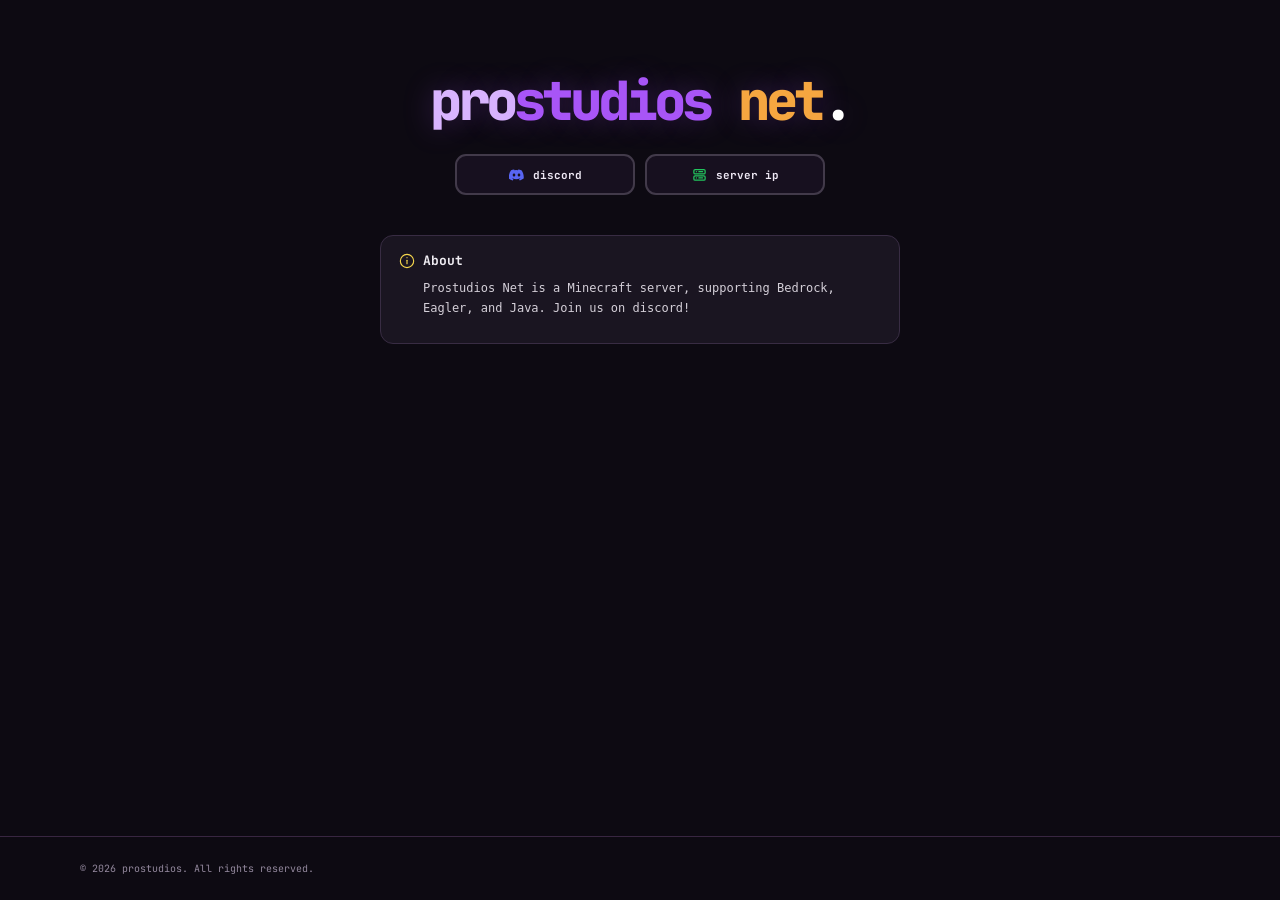
==== index.html @ 2d04cb17 "Create index.html" ====
<!DOCTYPE html>
<html lang="en">
<head>
  <meta charset="UTF-8">
  <meta name="viewport" content="width=device-width, initial-scale=1.0">
  <title>prostudios</title>

  <link rel="preconnect" href="https://fonts.googleapis.com">
  <link rel="preconnect" href="https://fonts.gstatic.com" crossorigin>
  <link href="https://fonts.googleapis.com/css2?family=JetBrains+Mono:wght@400;500;600;700;800&display=swap" rel="stylesheet">
  <link rel="icon" type="image/png" href="e5c7d8ddd85da7486add6e98117ebb0f.png">
  <link rel="stylesheet" href="style.css">
  <script src="main.js" defer></script>
</head>

<body>
  <header class="header">
    <a href="#" class="brand">pro<span>studios <span style="color:#f5a640">net</span><span style="color:#fff">.</span></span></a>

    <div class="header-buttons">
      <a href="https://discord.gg/7FMrXyRMy4" class="header-button discord-button" title="Copy invite">
        <svg viewBox="0 0 24 24" fill="currentColor">
          <path d="M19.73 5.35a19.8 19.8 0 0 0-4.88-1.5.07.07 0 0 0-.08.04c-.21.37-.45.85-.62 1.23a18.3 18.3 0 0 0-5.3 0c-.17-.38-.42-.86-.63-1.23a.08.08 0 0 0-.08-.04 19.7 19.7 0 0 0-4.88 1.5.07.07 0 0 0-.03.03C.14 9.85-.71 14.2-.29 18.5a.09.09 0 0 0 .04.07 19.9 19.9 0 0 0 5.98 3.02.08.08 0 0 0 .09-.03c.46-.63.87-1.29 1.22-1.99a.08.08 0 0 0-.04-.11 13.1 13.1 0 0 1-1.87-.9.08.08 0 0 1-.01-.13c.13-.1.25-.2.37-.31a.08.08 0 0 1 .08-.01c3.93 1.8 8.18 1.8 12.06 0a.08.08 0 0 1 .08.01c.12.11.24.21.37.31a.08.08 0 0 1-.01.13c-.6.35-1.22.65-1.87.9a.08.08 0 0 0-.04.11c.36.7.77 1.36 1.22 1.99a.08.08 0 0 0 .09.03 19.8 19.8 0 0 0 5.99-3.02.08.08 0 0 0 .04-.07c.5-4.97-.83-9.28-3.55-13.12a.06.06 0 0 0-.03-.03ZM8.02 15.16c-1.18 0-2.15-1.08-2.15-2.4s.95-2.4 2.15-2.4c1.21 0 2.17 1.09 2.15 2.4 0 1.32-.95 2.4-2.15 2.4Zm7.96 0c-1.18 0-2.15-1.08-2.15-2.4s.94-2.4 2.15-2.4c1.21 0 2.17 1.09 2.15 2.4 0 1.32-.94 2.4-2.15 2.4Z"/>
        </svg>
        discord
      </a>

      <button class="header-button copy-button" id="copyBtn" title="Copy IP">
        <svg viewBox="0 0 24 24" fill="none" stroke="currentColor" stroke-width="2" stroke-linecap="round" stroke-linejoin="round">
          <rect x="3" y="4" width="18" height="7" rx="2"/>
          <rect x="3" y="14" width="18" height="7" rx="2"/>
          <path d="M7 7.5h.01M7 17.5h.01M11 7.5h6M11 17.5h6"/>
        </svg>
        server ip
      </button>
    </div>

    <div class="info-box">
      <h3>
        <svg class="info-icon" viewBox="0 0 24 24" fill="none"
             stroke="currentColor" stroke-width="1.7"
             stroke-linecap="round" stroke-linejoin="round"
             aria-hidden="true">
          <circle cx="12" cy="12" r="10"/>
          <path d="M12 11v5"/>
          <path d="M12 7h.01"/>
        </svg>
        About
      </h3>

      <p>
        Prostudios Net is a Minecraft server, supporting Bedrock, Eagler, and Java. Join us on discord</a>!
      </p>
    </div>
  </header>

  <footer>
    <div class="container">
      <span>© 2026 prostudios. All rights reserved.</span>
    </div>
  </footer>
</body>
</html>
---- style.css ----
:root {
  --background: #0d0a12;
  --surface: #1c1523;
  --surface-light: #251a30;
  --purple: #a855f7;
  --purple-light: #c084fc;
  --text: #eee8f4;
  --muted: #93889d;
  --orange: #ff922e;
}

* {
  margin: 0;
  padding: 0;
  box-sizing: border-box;
}

html {
  scroll-behavior: smooth;
}

body {
  background: var(--background);
  color: var(--text);
  font-family: 'JetBrains Mono', monospace;
  font-size: 13px;
  min-height: 100vh;
  display: flex;
  flex-direction: column;
}

a {
  text-decoration: none;
  color: inherit;
}

.header {
  display: flex;
  flex-direction: column;
  justify-content: center;
  align-items: center;
  padding-top: 65px;
}

.brand {
  font-size: 54px;
  font-weight: 800;
  letter-spacing: -4px;
  color: #d8b4fe;
  text-shadow: 0 0 30px #a855f744;
}

.brand span {
  color: var(--purple);
}

.header-buttons {
  display: flex;
  gap: 10px;
  margin-top: 18px;
}

.header-button {
  position: relative;
  min-width: 180px;
  padding: 11px 16px;
  background: #17101f;
  border: 2px solid;
  border-radius: 11px;
  color: #eee8f4;
  font-family: 'JetBrains Mono', monospace;
  font-size: 11px;
  font-weight: 700;
  text-align: center;
  display: inline-flex;
  align-items: center;
  justify-content: center;
  gap: 9px;
  cursor: pointer;
  transition: transform .2s ease, background .2s ease, box-shadow .2s ease;
}

.discord-button {
  border-color: #423a4a;
}

.discord-button:hover {
  border-color: #5865f2;
  transform: translateY(-2px);
}

.copy-button {
  border-color: #423a4a;
}

.copy-button:hover {
  border-color: #22c55e;
  transform: translateY(-2px);
}

.header-button:active {
  transform: translateY(1px);
}

.header-button svg {
  width: 15px;
  height: 15px;
  flex-shrink: 0;
}

.discord-button svg {
  color: #5865f2;
}

.copy-button svg {
  color: #22c55e;
}

.header-button::after {
  position: absolute;
  bottom: calc(100% + 12px);
  left: 50%;
  transform: translate(-50%, 5px);
  padding: 8px 12px;
  border-radius: 7px;
  background: #251a30;
  border: 1px solid #51405f;
  color: #eee8f4;
  font-size: 10px;
  font-weight: 500;
  white-space: nowrap;
  opacity: 0;
  visibility: hidden;
  pointer-events: none;
  transition: opacity .2s ease, transform .2s ease, visibility .2s ease;
  z-index: 5;
}

.discord-button::after {
  content: "Copy invite";
}

.copy-button::after {
  content: "Copy IP";
}

.header-button:hover::after,
.header-button:focus-visible::after {
  opacity: 1;
  visibility: visible;
  transform: translate(-50%, 0);
}

.tagline {
  text-align: center;
  margin-top: 13px;
  color: var(--muted);
  font-size: 11px;
}

.info-box {
  width: min(520px, calc(100% - 40px));
  margin: 40px auto 48px;
  padding: 16px 18px;
  background: #1a1521;
  border: 1px solid #382c43;
  border-radius: 13px;
  color: #d4cfd8;
  text-align: left;
}

.info-box h3 {
  display: flex;
  align-items: center;
  gap: 8px;
  margin: 0 0 10px;
  color: #f0edf3;
  font-size: 13px;
  font-weight: 700;
}

.info-icon {
  width: 16px;
  height: 16px;
  color: #f5d64c;
  flex-shrink: 0;
}

.info-box p {
  margin: 0 0 8px 24px;
  font-size: 12px;
  line-height: 1.65;
  font-family: Consolas, monospace;
}

.info-box a {
  display: inline-block;
  color: #a9a2ae;
  font-size: 12px;
  text-decoration: underline;
  text-underline-offset: 2px;
}

.info-box a:hover {
  color: #ffffff;
}

footer {
  width: 100%;
  border-top: 1px solid #382641;
  padding: 25px 0;
  color: var(--muted);
  font-size: 10px;
  margin-top: auto;
}

footer .container {
  width: min(1120px, calc(100% - 40px));
  margin: auto;
  display: flex;
  justify-content: space-between;
}

footer a {
  color: var(--purple-light);
}

footer a:hover {
  color: white;
}

@media (max-width: 700px) {
  .header {
    padding-top: 45px;
  }

  .brand {
    font-size: 43px;
  }

  .header-buttons {
    width: 100%;
    justify-content: center;
    padding: 0 20px;
  }

  .header-button {
    min-width: 0;
    width: 145px;
  }

  .info-box {
    margin-top: 35px;
    margin-bottom: 40px;
  }

  footer .container {
    flex-direction: column;
    gap: 10px;
  }
}
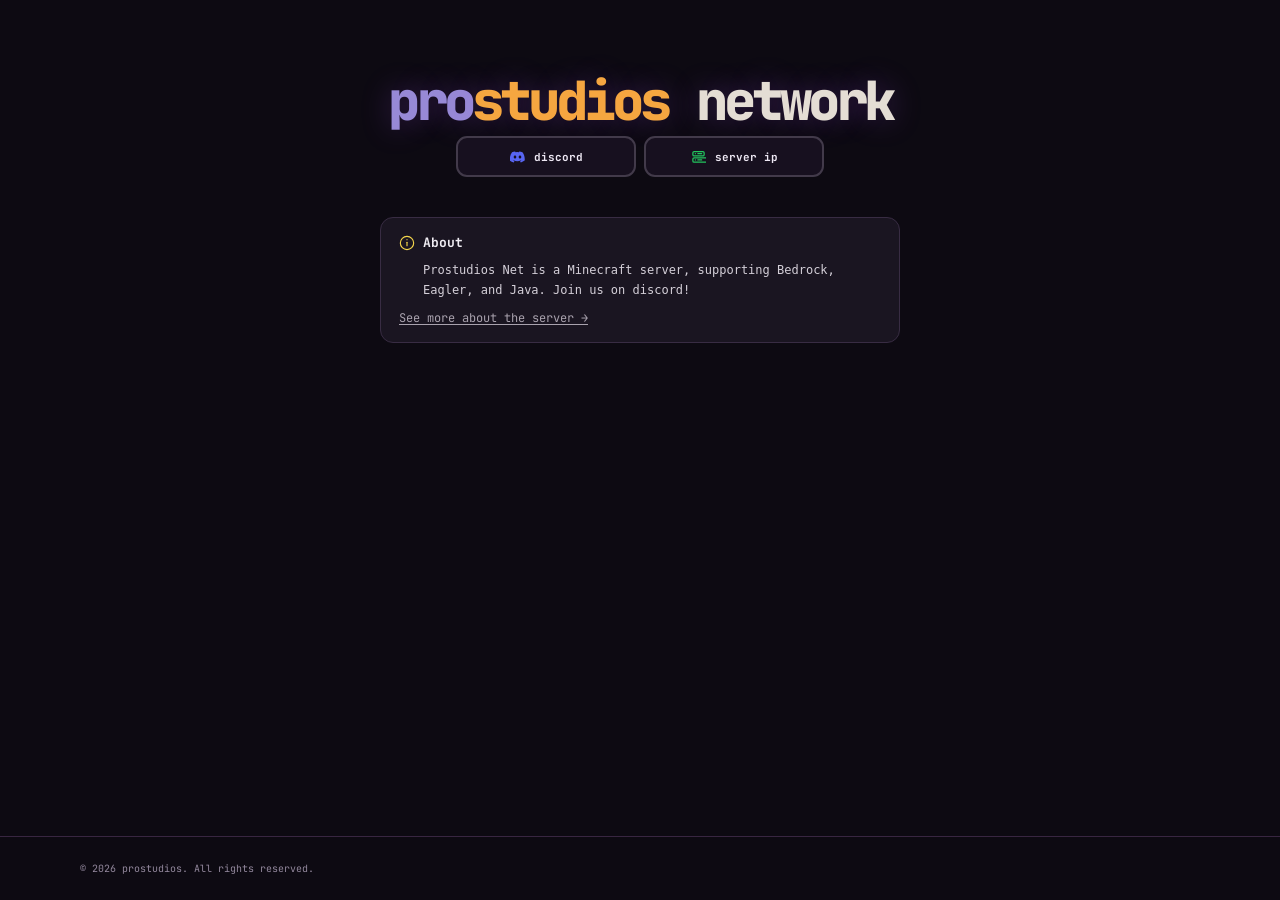
==== commit 255861be: "Create index.html" ====
--- a/index.html
+++ b/index.html
@@ -8,27 +8,27 @@
   <link rel="preconnect" href="https://fonts.googleapis.com">
   <link rel="preconnect" href="https://fonts.gstatic.com" crossorigin>
   <link href="https://fonts.googleapis.com/css2?family=JetBrains+Mono:wght@400;500;600;700;800&display=swap" rel="stylesheet">
-  <link rel="icon" type="image/png" href="e5c7d8ddd85da7486add6e98117ebb0f.png">
+  <link rel="icon" type="image/png" href="assets/e5c7d8ddd85da7486add6e98117ebb0f.png">
   <link rel="stylesheet" href="style.css">
   <script src="main.js" defer></script>
 </head>
 
 <body>
   <header class="header">
-    <a href="#" class="brand">pro<span>studios <span style="color:#f5a640">net</span><span style="color:#fff">.</span></span></a>
-
-    <div class="header-buttons">
+    <p href="#" class="brand" style="color:#9789d6">pro<span><span style="color:#f5a640">studios</span><span style="color:#e4ddd4"> network</span></span></p>
+  
+    <div class="sp-pill">
       <a href="https://discord.gg/7FMrXyRMy4" class="header-button discord-button" title="Copy invite">
         <svg viewBox="0 0 24 24" fill="currentColor">
           <path d="M19.73 5.35a19.8 19.8 0 0 0-4.88-1.5.07.07 0 0 0-.08.04c-.21.37-.45.85-.62 1.23a18.3 18.3 0 0 0-5.3 0c-.17-.38-.42-.86-.63-1.23a.08.08 0 0 0-.08-.04 19.7 19.7 0 0 0-4.88 1.5.07.07 0 0 0-.03.03C.14 9.85-.71 14.2-.29 18.5a.09.09 0 0 0 .04.07 19.9 19.9 0 0 0 5.98 3.02.08.08 0 0 0 .09-.03c.46-.63.87-1.29 1.22-1.99a.08.08 0 0 0-.04-.11 13.1 13.1 0 0 1-1.87-.9.08.08 0 0 1-.01-.13c.13-.1.25-.2.37-.31a.08.08 0 0 1 .08-.01c3.93 1.8 8.18 1.8 12.06 0a.08.08 0 0 1 .08.01c.12.11.24.21.37.31a.08.08 0 0 1-.01.13c-.6.35-1.22.65-1.87.9a.08.08 0 0 0-.04.11c.36.7.77 1.36 1.22 1.99a.08.08 0 0 0 .09.03 19.8 19.8 0 0 0 5.99-3.02.08.08 0 0 0 .04-.07c.5-4.97-.83-9.28-3.55-13.12a.06.06 0 0 0-.03-.03ZM8.02 15.16c-1.18 0-2.15-1.08-2.15-2.4s.95-2.4 2.15-2.4c1.21 0 2.17 1.09 2.15 2.4 0 1.32-.95 2.4-2.15 2.4Zm7.96 0c-1.18 0-2.15-1.08-2.15-2.4s.94-2.4 2.15-2.4c1.21 0 2.17 1.09 2.15 2.4 0 1.32-.94 2.4-2.15 2.4Z"/>
         </svg>
-        discord
+         discord
       </a>
 
       <button class="header-button copy-button" id="copyBtn" title="Copy IP">
         <svg viewBox="0 0 24 24" fill="none" stroke="currentColor" stroke-width="2" stroke-linecap="round" stroke-linejoin="round">
           <rect x="3" y="4" width="18" height="7" rx="2"/>
-          <rect x="3" y="14" width="18" height="7" rx="2"/>
+          <rect x="3" y="14" width="110" height="7" rx="2"/>
           <path d="M7 7.5h.01M7 17.5h.01M11 7.5h6M11 17.5h6"/>
         </svg>
         server ip
@@ -51,6 +51,7 @@
       <p>
         Prostudios Net is a Minecraft server, supporting Bedrock, Eagler, and Java. Join us on discord</a>!
       </p>
+      <a href="https://play.prostudios.2bd.net/">See more about the server →</a>      
     </div>
   </header>
 
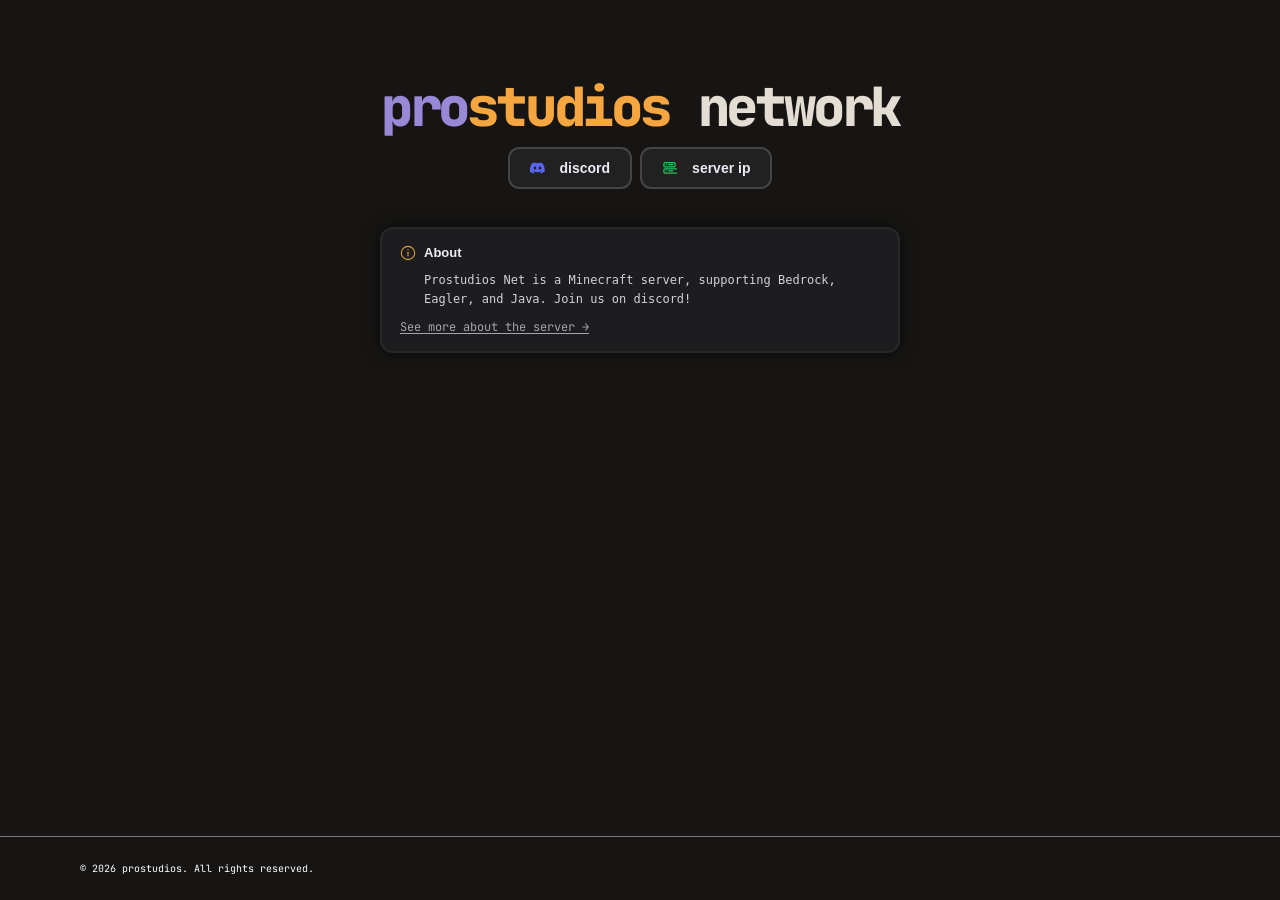
==== commit 2f52de0b: "update ui" ====
--- a/index.html
+++ b/index.html
@@ -18,7 +18,7 @@
     <p href="#" class="brand" style="color:#9789d6">pro<span><span style="color:#f5a640">studios</span><span style="color:#e4ddd4"> network</span></span></p>
   
     <div class="sp-pill">
-      <a href="https://discord.gg/7FMrXyRMy4" class="header-button discord-button" title="Copy invite">
+      <a href="https://discord.gg/7FMrXyRMy4" class="header-button discord-button" title="Join our discord">
         <svg viewBox="0 0 24 24" fill="currentColor">
           <path d="M19.73 5.35a19.8 19.8 0 0 0-4.88-1.5.07.07 0 0 0-.08.04c-.21.37-.45.85-.62 1.23a18.3 18.3 0 0 0-5.3 0c-.17-.38-.42-.86-.63-1.23a.08.08 0 0 0-.08-.04 19.7 19.7 0 0 0-4.88 1.5.07.07 0 0 0-.03.03C.14 9.85-.71 14.2-.29 18.5a.09.09 0 0 0 .04.07 19.9 19.9 0 0 0 5.98 3.02.08.08 0 0 0 .09-.03c.46-.63.87-1.29 1.22-1.99a.08.08 0 0 0-.04-.11 13.1 13.1 0 0 1-1.87-.9.08.08 0 0 1-.01-.13c.13-.1.25-.2.37-.31a.08.08 0 0 1 .08-.01c3.93 1.8 8.18 1.8 12.06 0a.08.08 0 0 1 .08.01c.12.11.24.21.37.31a.08.08 0 0 1-.01.13c-.6.35-1.22.65-1.87.9a.08.08 0 0 0-.04.11c.36.7.77 1.36 1.22 1.99a.08.08 0 0 0 .09.03 19.8 19.8 0 0 0 5.99-3.02.08.08 0 0 0 .04-.07c.5-4.97-.83-9.28-3.55-13.12a.06.06 0 0 0-.03-.03ZM8.02 15.16c-1.18 0-2.15-1.08-2.15-2.4s.95-2.4 2.15-2.4c1.21 0 2.17 1.09 2.15 2.4 0 1.32-.95 2.4-2.15 2.4Zm7.96 0c-1.18 0-2.15-1.08-2.15-2.4s.94-2.4 2.15-2.4c1.21 0 2.17 1.09 2.15 2.4 0 1.32-.94 2.4-2.15 2.4Z"/>
         </svg>
@@ -51,7 +51,7 @@
       <p>
         Prostudios Net is a Minecraft server, supporting Bedrock, Eagler, and Java. Join us on discord</a>!
       </p>
-      <a href="https://play.prostudios.2bd.net/">See more about the server →</a>      
+      <a href="https://play.prostudios.2bd.net/" title="Go to the main server website">See more about the server →</a>      
     </div>
   </header>
 
--- a/style.css
+++ b/style.css
@@ -1,11 +1,11 @@
 :root {
-  --background: #0d0a12;
+  --background: #161514;
   --surface: #1c1523;
-  --surface-light: #251a30;
+  --surface-light: #18111f;
   --purple: #a855f7;
   --purple-light: #c084fc;
   --text: #eee8f4;
-  --muted: #93889d;
+  --muted: #fff;
   --orange: #ff922e;
 }
 
@@ -45,13 +45,9 @@
 .brand {
   font-size: 54px;
   font-weight: 800;
-  letter-spacing: -4px;
-  color: #d8b4fe;
-  text-shadow: 0 0 30px #a855f744;
-}
-
-.brand span {
-  color: var(--purple);
+  line-height: 1.55;
+  letter-spacing: -3.2px;
+  color: #777679;
 }
 
 .header-buttons {
@@ -60,28 +56,49 @@
   margin-top: 18px;
 }
 
+.sp-pill {
+    display: inline-flex;
+    align-items: center;
+    gap: 8px;
+    height: 38px;
+    padding: 0 16px;
+    border-radius: var(--r-md);
+    cursor: pointer;
+    border: 1.5px solid var(--color-hairline)rgba(255,255,255,.12)
+;
+    background: var(--panel);
+    color: var(--color-ink);
+    box-shadow: 0 2px 0 var(--color-hairline);
+    font-family: var(--font-display);
+    font-size: 14px;
+    font-weight: 600;
+    white-space: nowrap;
+    transition: transform .2s cubic-bezier(.3, 1.6, .55, 1), border-color .2s, background .2s;
+}
+
 .header-button {
   position: relative;
-  min-width: 180px;
-  padding: 11px 16px;
+  padding: 11px 20px;
   background: #17101f;
-  border: 2px solid;
-  border-radius: 11px;
+  border: 2.4px solid;
+  border-radius: 11.3px;
   color: #eee8f4;
   font-family: 'JetBrains Mono', monospace;
-  font-size: 11px;
-  font-weight: 700;
+  font-size: 14px;
+  font-family: "Inter",ui-sans-serif,sans-serif;
+  font-weight: 650;
   text-align: center;
   display: inline-flex;
   align-items: center;
   justify-content: center;
-  gap: 9px;
+  gap: 15px;
   cursor: pointer;
-  transition: transform .2s ease, background .2s ease, box-shadow .2s ease;
+  transition: transform .2s cubic-bezier(.3, 1.6, .55, 1), border-color .2s, background .2s;
 }
 
 .discord-button {
-  border-color: #423a4a;
+  border-color: #454546;
+  background: #222121;
 }
 
 .discord-button:hover {
@@ -89,8 +106,9 @@
   transform: translateY(-2px);
 }
 
-.copy-button {
-  border-color: #423a4a;
+.copy-button {  
+  border-color: #454546;
+  background: #222121;
 }
 
 .copy-button:hover {
@@ -123,8 +141,8 @@
   transform: translate(-50%, 5px);
   padding: 8px 12px;
   border-radius: 7px;
-  background: #251a30;
-  border: 1px solid #51405f;
+  background: #202020;
+  border: 1px solid #3a393a;
   color: #eee8f4;
   font-size: 10px;
   font-weight: 500;
@@ -136,13 +154,6 @@
   z-index: 5;
 }
 
-.discord-button::after {
-  content: "Copy invite";
-}
-
-.copy-button::after {
-  content: "Copy IP";
-}
 
 .header-button:hover::after,
 .header-button:focus-visible::after {
@@ -162,9 +173,10 @@
   width: min(520px, calc(100% - 40px));
   margin: 40px auto 48px;
   padding: 16px 18px;
-  background: #1a1521;
-  border: 1px solid #382c43;
+  background: #1d1d1f;
+  border: 2.5px solid #292828;
   border-radius: 13px;
+  box-shadow: 0 0 15px rgba(0, 0, 0, 0.5);
   color: #d4cfd8;
   text-align: left;
 }
@@ -176,13 +188,14 @@
   margin: 0 0 10px;
   color: #f0edf3;
   font-size: 13px;
-  font-weight: 700;
+  font-weight: 750;
+  font-family: "Inter",ui-sans-serif,sans-serif;
 }
 
 .info-icon {
   width: 16px;
   height: 16px;
-  color: #f5d64c;
+  color: #d49d36;
   flex-shrink: 0;
 }
 
@@ -207,7 +220,7 @@
 
 footer {
   width: 100%;
-  border-top: 1px solid #382641;
+  border-top: 1px solid #7a767c;
   padding: 25px 0;
   color: var(--muted);
   font-size: 10px;
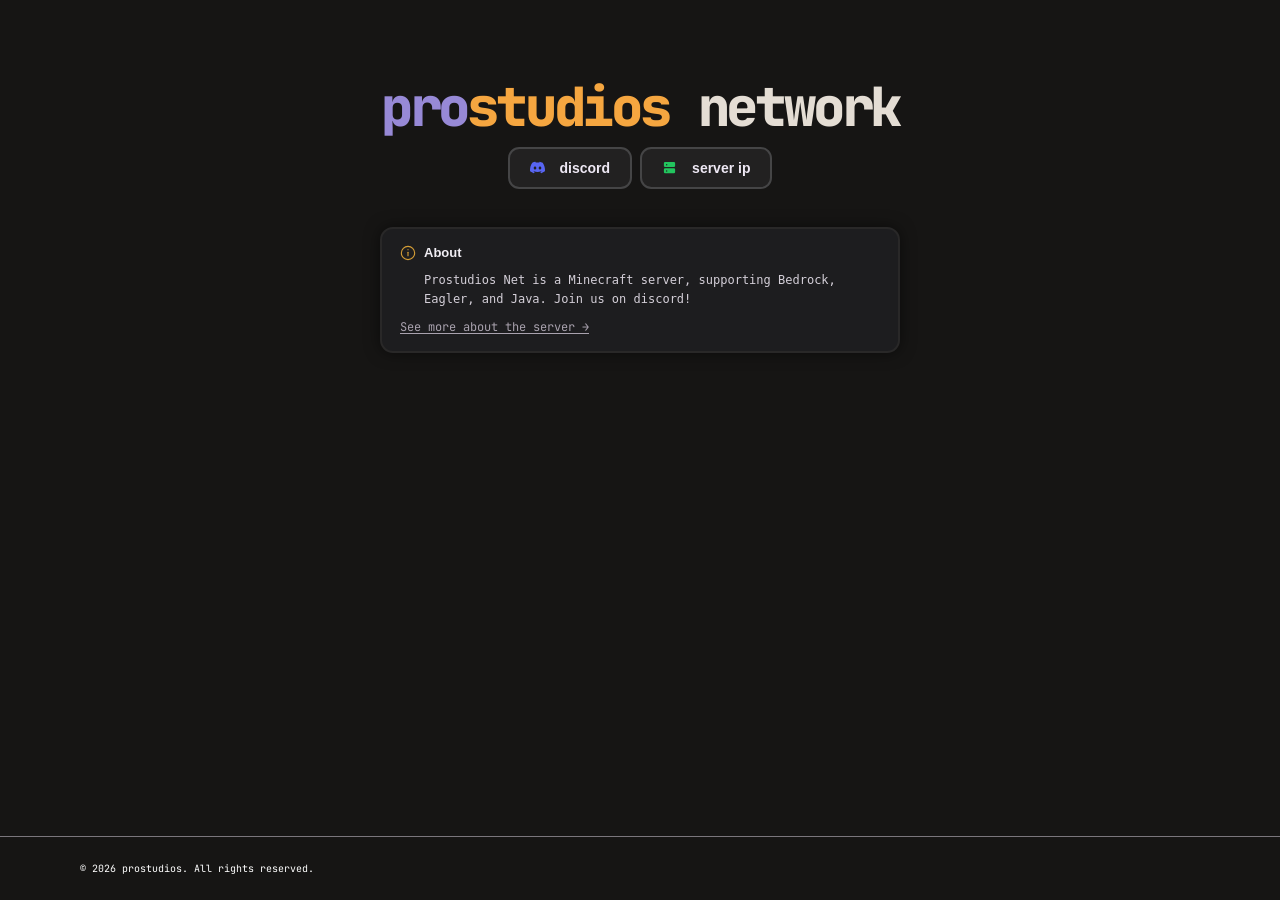
==== commit e8bc8fd4: "update: change svgs for both button" ====
--- a/index.html
+++ b/index.html
@@ -19,18 +19,12 @@
   
     <div class="sp-pill">
       <a href="https://discord.gg/7FMrXyRMy4" class="header-button discord-button" title="Join our discord">
-        <svg viewBox="0 0 24 24" fill="currentColor">
-          <path d="M19.73 5.35a19.8 19.8 0 0 0-4.88-1.5.07.07 0 0 0-.08.04c-.21.37-.45.85-.62 1.23a18.3 18.3 0 0 0-5.3 0c-.17-.38-.42-.86-.63-1.23a.08.08 0 0 0-.08-.04 19.7 19.7 0 0 0-4.88 1.5.07.07 0 0 0-.03.03C.14 9.85-.71 14.2-.29 18.5a.09.09 0 0 0 .04.07 19.9 19.9 0 0 0 5.98 3.02.08.08 0 0 0 .09-.03c.46-.63.87-1.29 1.22-1.99a.08.08 0 0 0-.04-.11 13.1 13.1 0 0 1-1.87-.9.08.08 0 0 1-.01-.13c.13-.1.25-.2.37-.31a.08.08 0 0 1 .08-.01c3.93 1.8 8.18 1.8 12.06 0a.08.08 0 0 1 .08.01c.12.11.24.21.37.31a.08.08 0 0 1-.01.13c-.6.35-1.22.65-1.87.9a.08.08 0 0 0-.04.11c.36.7.77 1.36 1.22 1.99a.08.08 0 0 0 .09.03 19.8 19.8 0 0 0 5.99-3.02.08.08 0 0 0 .04-.07c.5-4.97-.83-9.28-3.55-13.12a.06.06 0 0 0-.03-.03ZM8.02 15.16c-1.18 0-2.15-1.08-2.15-2.4s.95-2.4 2.15-2.4c1.21 0 2.17 1.09 2.15 2.4 0 1.32-.95 2.4-2.15 2.4Zm7.96 0c-1.18 0-2.15-1.08-2.15-2.4s.94-2.4 2.15-2.4c1.21 0 2.17 1.09 2.15 2.4 0 1.32-.94 2.4-2.15 2.4Z"/>
-        </svg>
+       <svg viewBox="0 0 24 24" fill="currentColor" aria-hidden="true"><path d="M20.317 4.37a19.79 19.79 0 0 0-4.885-1.515.074.074 0 0 0-.079.037c-.21.375-.444.864-.608 1.25a18.27 18.27 0 0 0-5.487 0 12.64 12.64 0 0 0-.617-1.25.077.077 0 0 0-.079-.037A19.74 19.74 0 0 0 3.677 4.37a.07.07 0 0 0-.032.027C.533 9.046-.32 13.58.099 18.057a.082.082 0 0 0 .031.057 19.9 19.9 0 0 0 5.993 3.03.078.078 0 0 0 .084-.028c.462-.63.874-1.295 1.226-1.994a.076.076 0 0 0-.041-.106 13.1 13.1 0 0 1-1.872-.892.077.077 0 0 1-.008-.128c.126-.094.252-.192.372-.291a.074.074 0 0 1 .077-.01c3.928 1.793 8.18 1.793 12.062 0a.074.074 0 0 1 .078.01c.12.098.246.198.373.292a.077.077 0 0 1-.006.127 12.3 12.3 0 0 1-1.873.892.077.077 0 0 0-.041.107c.36.698.772 1.362 1.225 1.993a.076.076 0 0 0 .084.028 19.84 19.84 0 0 0 6.002-3.03.077.077 0 0 0 .032-.054c.5-5.177-.838-9.674-3.549-13.66a.061.061 0 0 0-.031-.03zM8.02 15.33c-1.183 0-2.157-1.085-2.157-2.419 0-1.333.956-2.419 2.157-2.419 1.21 0 2.176 1.096 2.157 2.42 0 1.333-.956 2.418-2.157 2.418zm7.975 0c-1.183 0-2.157-1.085-2.157-2.419 0-1.333.955-2.419 2.157-2.419 1.21 0 2.176 1.096 2.157 2.42 0 1.333-.946 2.418-2.157 2.418z"></path></svg>
          discord
       </a>
 
       <button class="header-button copy-button" id="copyBtn" title="Copy IP">
-        <svg viewBox="0 0 24 24" fill="none" stroke="currentColor" stroke-width="2" stroke-linecap="round" stroke-linejoin="round">
-          <rect x="3" y="4" width="18" height="7" rx="2"/>
-          <rect x="3" y="14" width="110" height="7" rx="2"/>
-          <path d="M7 7.5h.01M7 17.5h.01M11 7.5h6M11 17.5h6"/>
-        </svg>
+       <svg viewBox="0 0 24 24" fill="currentColor" aria-hidden="true"><path fill-rule="evenodd" d="M5 3h14a2 2 0 0 1 2 2v4a2 2 0 0 1-2 2H5a2 2 0 0 1-2-2V5a2 2 0 0 1 2-2zm2.5 3.4a1.1 1.1 0 1 0 0 2.2 1.1 1.1 0 0 0 0-2.2zM5 13h14a2 2 0 0 1 2 2v4a2 2 0 0 1-2 2H5a2 2 0 0 1-2-2v-4a2 2 0 0 1 2-2zm2.5 3.4a1.1 1.1 0 1 0 0 2.2 1.1 1.1 0 0 0 0-2.2z"></path></svg>
         server ip
       </button>
     </div>
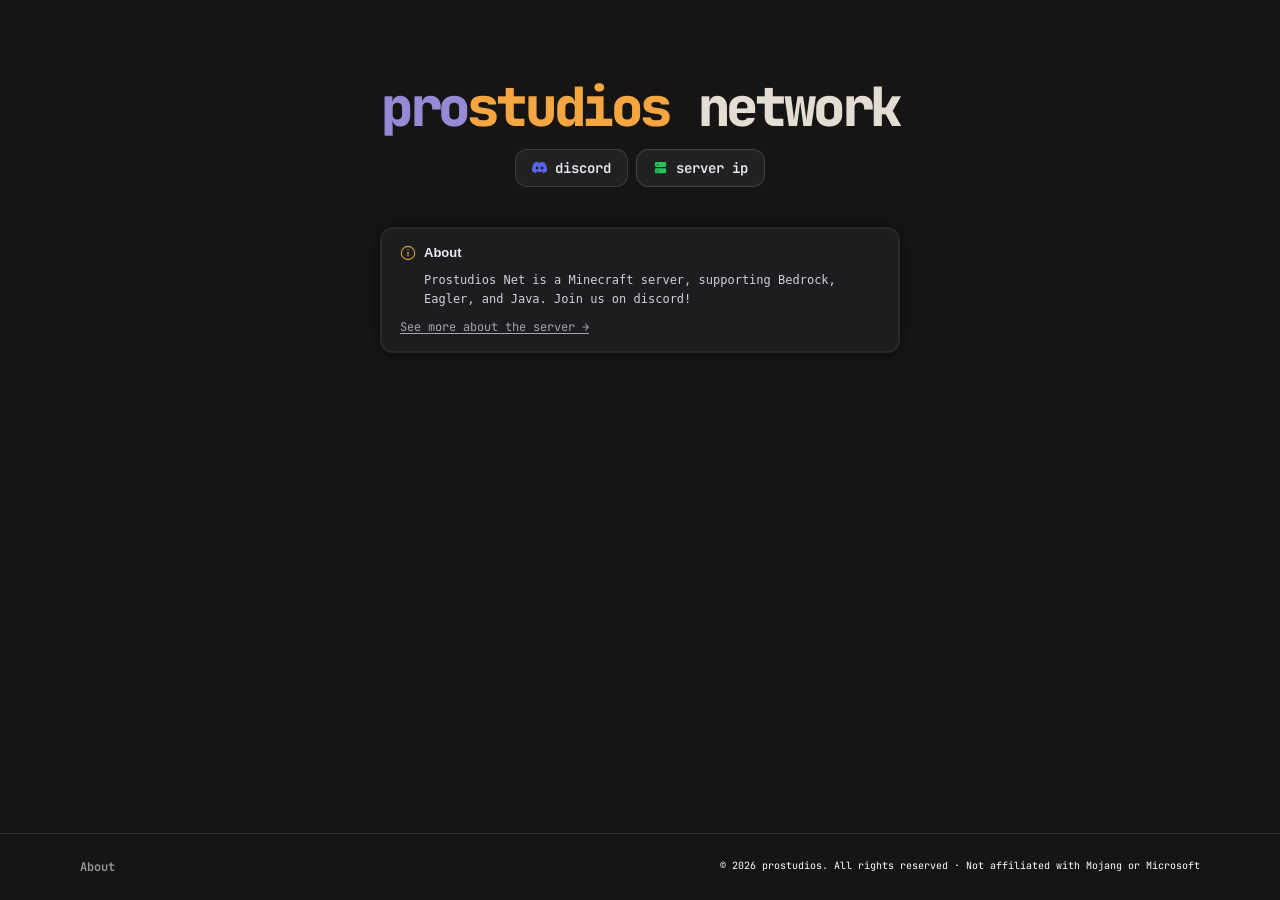
==== commit c5cec6bb: "update: added new about page" ====
--- a/index.html
+++ b/index.html
@@ -48,10 +48,13 @@
       <a href="https://play.prostudios.2bd.net/" title="Go to the main server website">See more about the server →</a>      
     </div>
   </header>
-
+  
   <footer>
+      
     <div class="container">
-      <span>© 2026 prostudios. All rights reserved.</span>
+      <div><a href="pages/about/index.html" style="font-size:12px; font-weight:600">About</a></div>
+      <span></span>
+      <span>© 2026 prostudios. All rights reserved · Not affiliated with Mojang or Microsoft</span>
     </div>
   </footer>
 </body>
--- a/style.css
+++ b/style.css
@@ -77,27 +77,27 @@
 }
 
 .header-button {
-  position: relative;
-  padding: 11px 20px;
-  background: #17101f;
-  border: 2.4px solid;
-  border-radius: 11.3px;
-  color: #eee8f4;
-  font-family: 'JetBrains Mono', monospace;
-  font-size: 14px;
-  font-family: "Inter",ui-sans-serif,sans-serif;
-  font-weight: 650;
-  text-align: center;
-  display: inline-flex;
-  align-items: center;
-  justify-content: center;
-  gap: 15px;
-  cursor: pointer;
-  transition: transform .2s cubic-bezier(.3, 1.6, .55, 1), border-color .2s, background .2s;
+    display: inline-flex;
+    align-items: center;
+    gap: 8px;
+    height: 38px;
+    width: 100%;
+    padding: 0 16px;
+    border-radius: 11.9px;
+    border-color: #454546;
+    cursor: pointer;
+    border: 1.5px solid rgba(255,255,255,.12);
+    background: var(--panel);
+    color: var(--color-ink);
+    box-shadow: 0 2px 0 var(--color-hairline);
+    font-family: var(--font-display);
+    font-size: 14px;
+    font-weight: 600;
+    white-space: nowrap;
+    transition: transform .2s cubic-bezier(.3, 1.6, .55, 1), border-color .2s, background .2s;
 }
 
 .discord-button {
-  border-color: #454546;
   background: #222121;
 }
 
@@ -218,9 +218,21 @@
   color: #ffffff;
 }
 
+.ws {
+    position: absolute;
+    display: flex;
+    flex-wrap: wrap;
+    justify-content: center;
+    gap: 6px 22px;
+    margin-top: 12px;
+    font-family: var(--font-display);
+    font-size: 13px;
+    font-weight: 600;
+}
+
 footer {
   width: 100%;
-  border-top: 1px solid #7a767c;
+  border-top: 1.3px solid rgba(255,255,255,.12);
   padding: 25px 0;
   color: var(--muted);
   font-size: 10px;
@@ -231,11 +243,25 @@
   width: min(1120px, calc(100% - 40px));
   margin: auto;
   display: flex;
+  text-align: center;
   justify-content: space-between;
 }
 
+.ws-foot {
+    display: flex;
+    flex-direction: column;
+    align-items: center;
+    gap: 8px;
+}
+
+.ws-line {
+    margin: 0;
+    font-size: 13px;
+    color: var(--color-muted);
+}
+
 footer a {
-  color: var(--purple-light);
+  color: #9A9A9A;
 }
 
 footer a:hover {
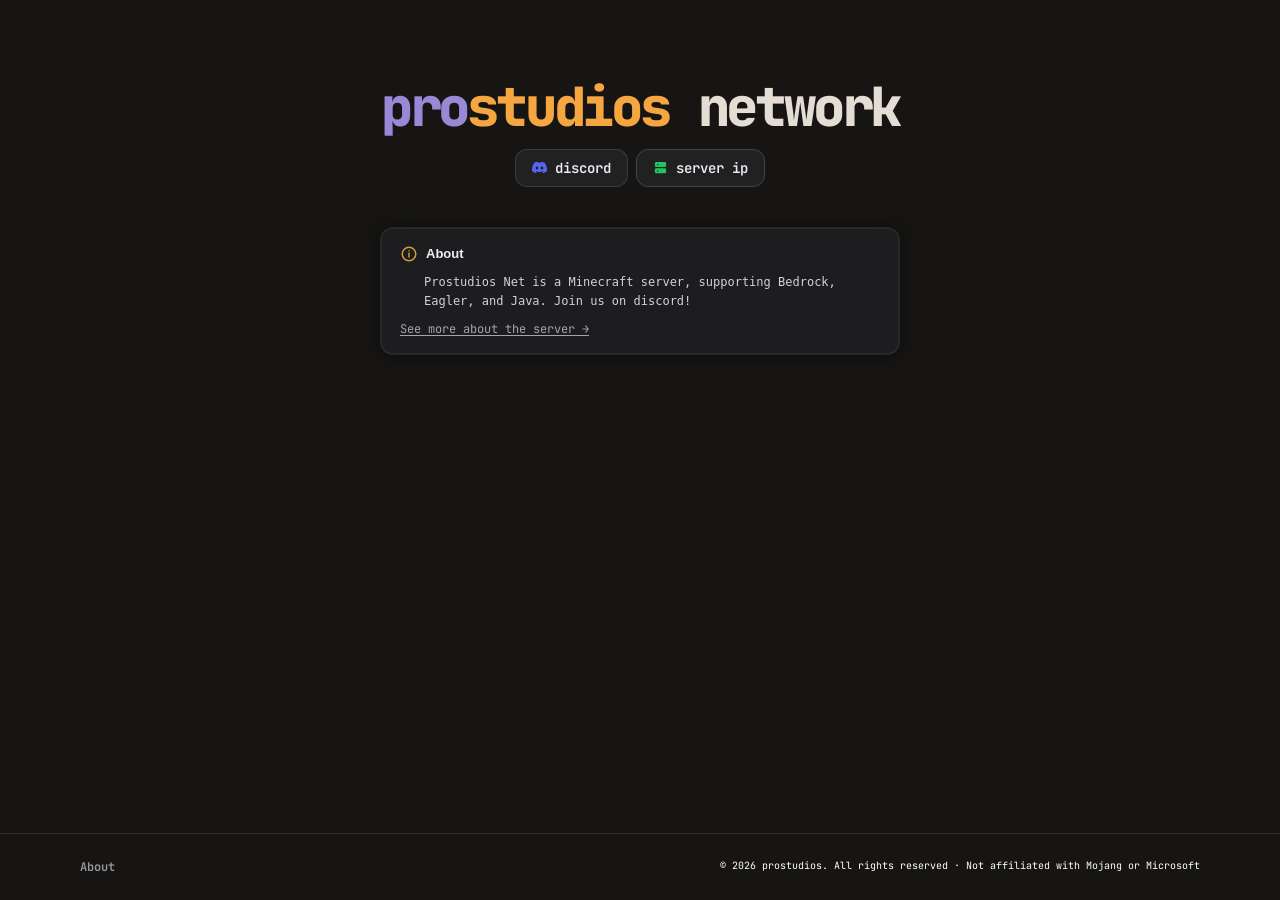
==== commit 5a0e1624: "upd: change icon svg" ====
--- a/index.html
+++ b/index.html
@@ -31,14 +31,7 @@
 
     <div class="info-box">
       <h3>
-        <svg class="info-icon" viewBox="0 0 24 24" fill="none"
-             stroke="currentColor" stroke-width="1.7"
-             stroke-linecap="round" stroke-linejoin="round"
-             aria-hidden="true">
-          <circle cx="12" cy="12" r="10"/>
-          <path d="M12 11v5"/>
-          <path d="M12 7h.01"/>
-        </svg>
+        <svg class="info-icon" viewBox="0 0 24 24" fill="none" stroke="currentColor" stroke-width="2" stroke-linecap="round" stroke-linejoin="round" aria-hidden="true"><circle cx="12" cy="12" r="9"></circle><path d="M12 11v5M12 7.5h.01"></path></svg>
         About
       </h3>
 
--- a/style.css
+++ b/style.css
@@ -193,8 +193,8 @@
 }
 
 .info-icon {
-  width: 16px;
-  height: 16px;
+  width: 18px;
+  height: 18px;
   color: #d49d36;
   flex-shrink: 0;
 }
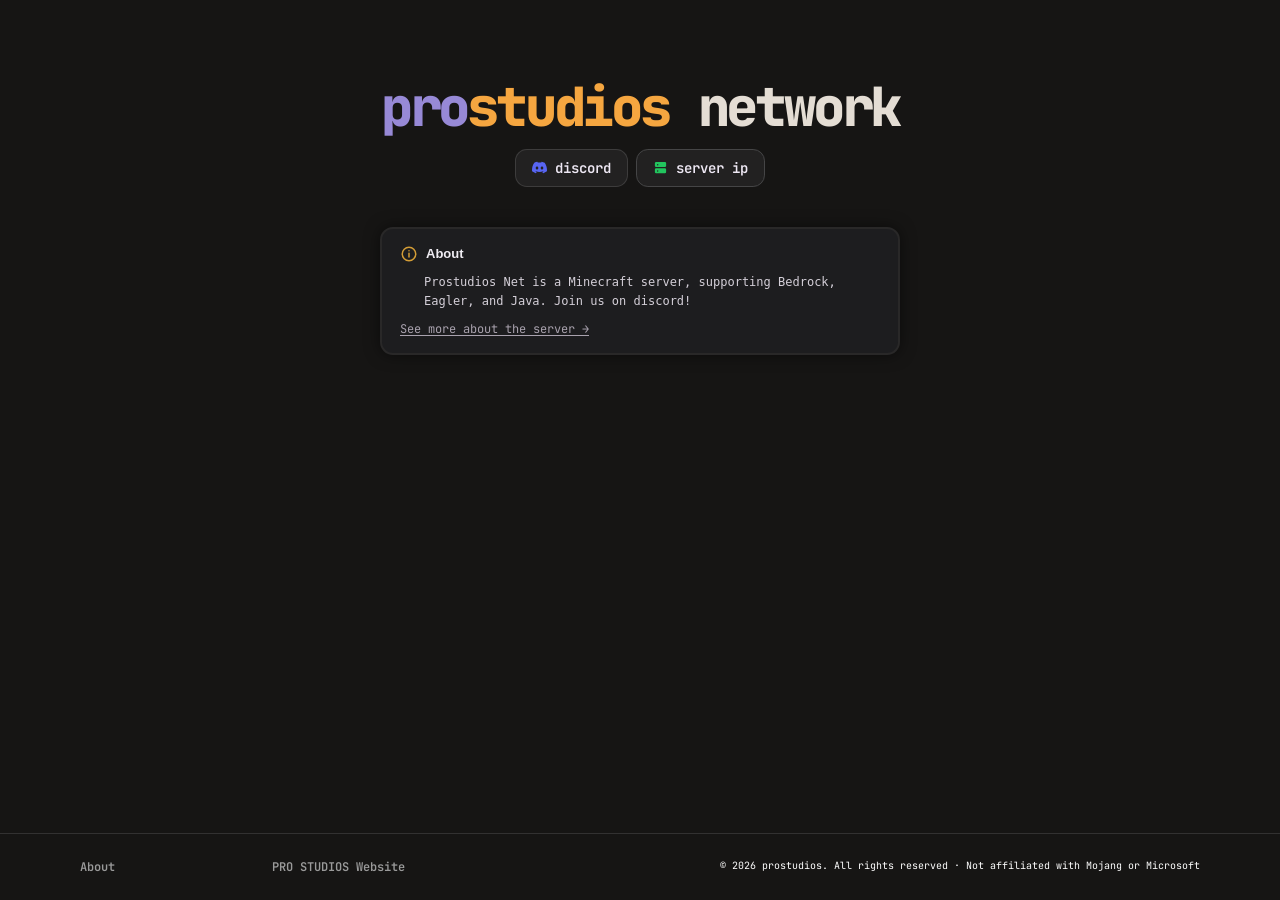
==== commit 2f994d37: "feat: add pro studios website link" ====
--- a/index.html
+++ b/index.html
@@ -46,6 +46,7 @@
       
     <div class="container">
       <div><a href="pages/about/index.html" style="font-size:12px; font-weight:600">About</a></div>
+      <div><a href="https://studio-website-main.vercel.app/" style="font-size:12px; font-weight:600">PRO STUDIOS Website</a></div>
       <span></span>
       <span>© 2026 prostudios. All rights reserved · Not affiliated with Mojang or Microsoft</span>
     </div>
